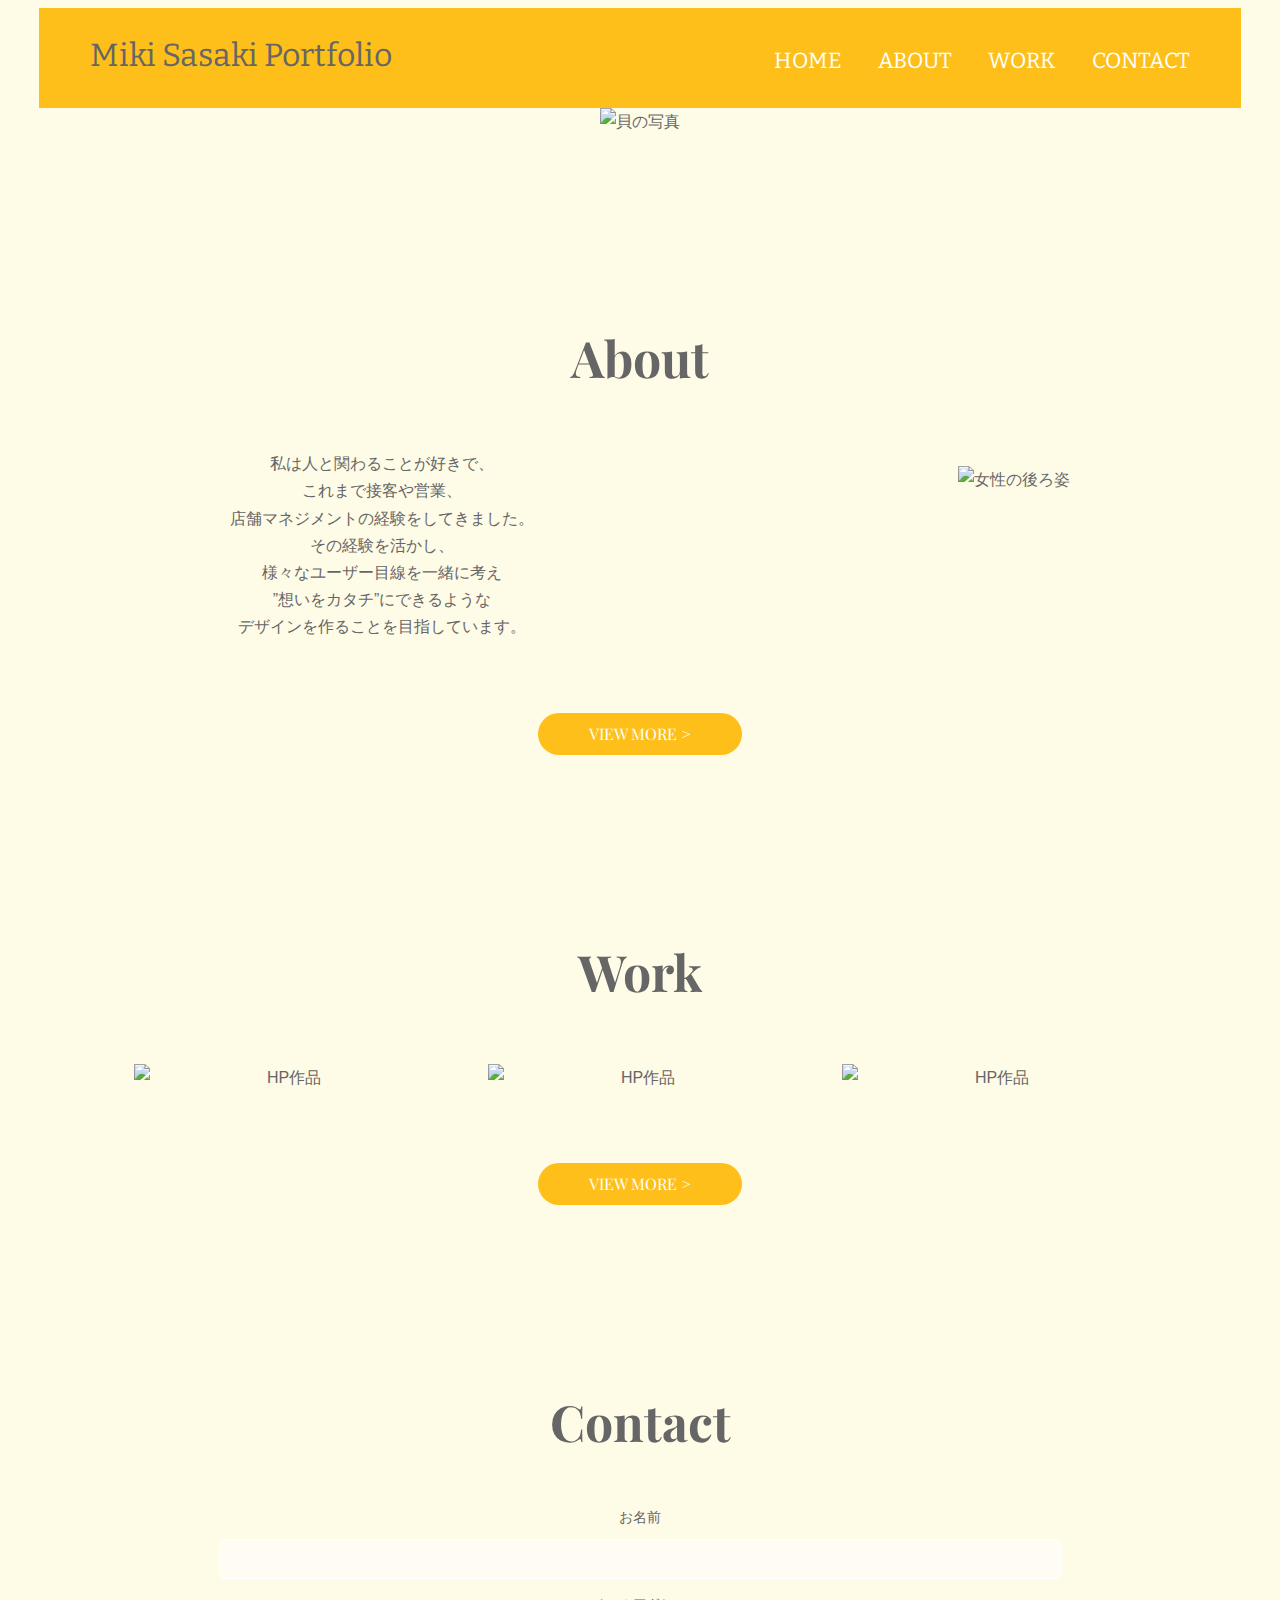
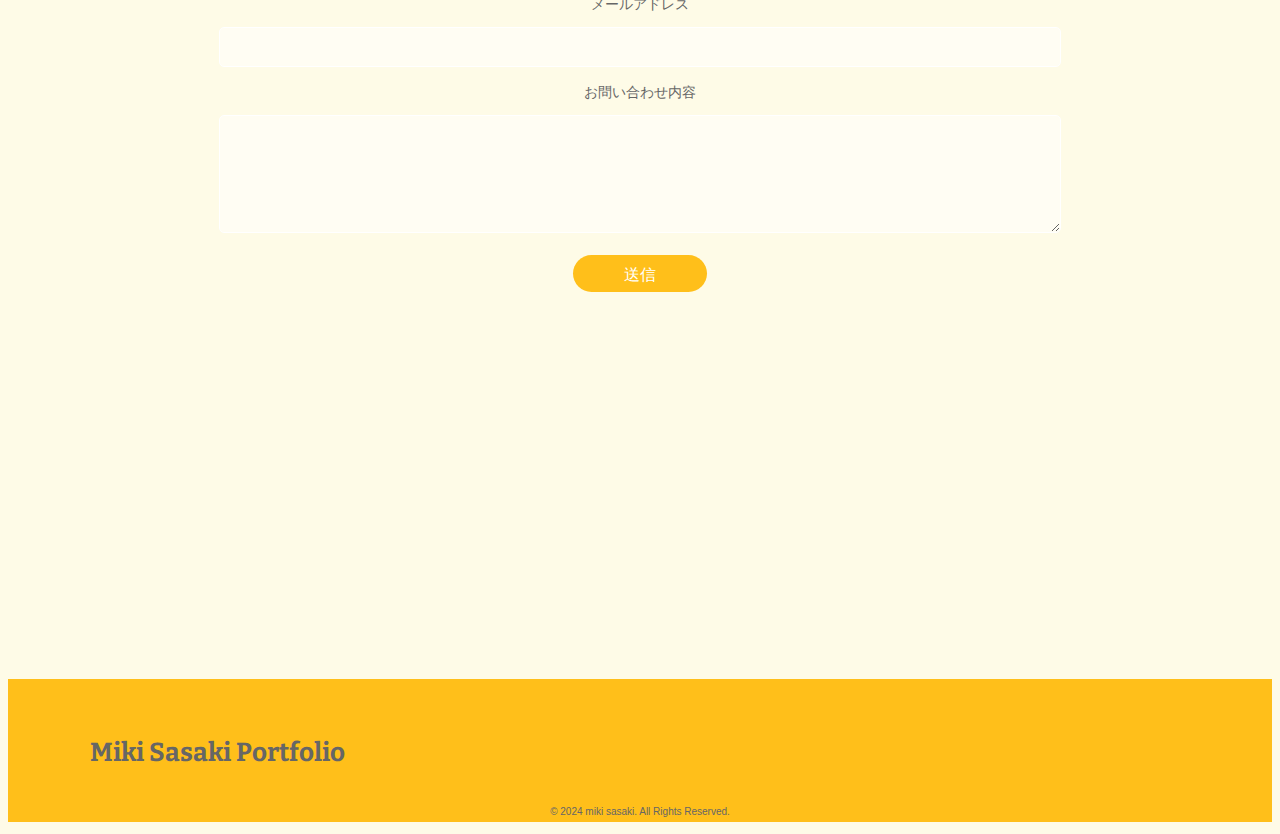
==== index.html @ 845d68cf "Update index.html" ====
<!DOCTYPE html>
<html lang="ja">
    <head>
        <meta charset="utf-8">
        <title>Miki Sasaki Portfolio</title>
        <meta name="description" content="デザインで想いをカタチに">
        <link rel="icon" type="image/png" href="https://github.com/mk789rrr/msportfolio/blob/main/icon-m.png?raw=true">

    <!-- CSS -->
    
     <link rel="stylesheet" href="https://unpkg.com/ress/dist/ress.min.css">
     <link rel="preconnect" href="https://fonts.googleapis.com">
<link rel="preconnect" href="https://fonts.gstatic.com" crossorigin>
<link href="https://fonts.googleapis.com/css2?family=Bitter:ital,wght@0,300;1,300&display=swap" rel="stylesheet">

<link rel="preconnect" href="https://fonts.googleapis.com">
<link rel="preconnect" href="https://fonts.gstatic.com" crossorigin>
<link href="https://fonts.googleapis.com/css2?family=Playfair+Display:ital,wght@0,400..900;1,400..900&display=swap" rel="stylesheet">
<link href="./css/style.css" rel="stylesheet">
     
    </head>


    <body>
    <header class="page-header wrapper">
        <h1>Miki Sasaki  Portfolio</h1>
        <nav>
            <ul class="main-nav">
                <li><a href="index.html">home</a></li>
                <li><a href="about.html">about</a></li>
                <li><a href="work.html">work</a></li>
                <li><a href="#contact">contact</a></li>
            </ul>
        </nav>
    </header>

    <div class="home-content wrapper">
        <div class="shell">
            <img src="https://github.com/mk789rrr/msportfolio/blob/main/shell.jpg?raw=true" alt="貝の写真">
        </div>



        <div id="about" class="big-bg">
        <h2 class="page-title">About</h2>
        <div class="flex">
        <div class="text">私は人と関わることが好きで、<br>
            これまで接客や営業、<br>
            店舗マネジメントの経験をしてきました。<br>
            その経験を活かし、<br>
            様々なユーザー目線を一緒に考え<br>
            ”想いをカタチ”にできるような<br>
            デザインを作ることを目指しています。</div>
         <figure class="image"><img src="https://github.com/mk789rrr/msportfolio/blob/main/girl-back.jpeg?raw=true" alt="女性の後ろ姿">
         </figure>
        </div><!-- .frex -->
        </div>

            <a class="button" href="about.html">VIEW MORE ></a>
       

            <div id="work" class="big-bg">
            <h2 class="page-title">Work</h2>
        <div class="wrapper grid">
            <img src="https://github.com/mk789rrr/msportfolio/blob/main/gowoking.png?raw=true" alt="HP作品">
            <img src="https://github.com/mk789rrr/msportfolio/blob/main/axisgroup.png?raw=true" alt="HP作品">
            <img src="https://github.com/mk789rrr/msportfolio/blob/main/webcoachdesign.png?raw=true" alt="HP作品">
        </div><!-- .grid -->
        <a class="button" href="work.html">VIEW MORE ></a>
            </div>

        <div id="contact" class="big-bg">
        <div class="wrapper">
            <h2 class="page-title">Contact</h2>
            <form action="#">
                <div>
                    <label for="name">お名前</label>
                    <input type="text" id="name" name="your-name">
                </div>

                <div>
                    <label for="email">メールアドレス</label>
                    <input type="email" id="email" name="your-email">
                </div>

                <div>
                    <label for="message">お問い合わせ内容</label>
                    <textarea id="message" name="your-message"></textarea>
                </div>

                <input type="submit" class="button" value="送信">
            </form>

        </div><!-- .wrapper-->
        </div><!-- #contact -->


       


    </div><!-- .home-content -->

    <footer>
        <div class="wrapper">
            <h3>Miki Sasaki  Portfolio</h3>
            <p><small>&copy; 2024 miki sasaki. All Rights Reserved.</small></p>
        </div>
    </footer>


    </body>
</html>
---- css/style.css ----
@charset "UTF-8";

/* 共通部分
------------------------------- */
html {
    font-size: 100%;
}
body{
    font-family: "Yu Gothic Medium", "游ゴシック Medium", YuGothic, "游ゴシック体", "ヒラギノ角ゴ Pro W3", sans-serif;
    line-height: 1.7;
    color: #666;
}
a {
    text-decoration: none;
}
img {
    max-width: 100%;
}
.wrapper {
    max-width: 1100px;
    margin: 0 auto;
    padding: 0 4%;
    text-align: center;
}


/* HEADER
--------------------------------- */

h1 {
    font-family: "Bitter", sans-serif;
      font-weight: 400;
      font-style: normal;
      margin-top: 20px;
    }

    .main-nav {
        display: flex;
        font-size: 1.375rem;
        text-transform: uppercase;
        margin-top: 34px;
        list-style: none;
    }
    .main-nav li {
        margin-left: 36px;
        font-family: "Bitter", sans-serif;
      font-weight: 400;
      font-style: normal;
    }
    .main-nav a {
        color: #fff;
    }
    .main-nav a:hover {
        color: #666;
    }
    .page-header {
        display: flex;
        justify-content: space-between;
        background: #FFBF1A;
        width: 100%;
        height: 100px;
        margin: auto;
    }
    .wrapper {
        max-width: 1100px;
        margin: 0 auto;
        padding: 0 4%;
        
    }

    /* HOME
    ----------------------------------- */
    
        

    .home-content p {
        margin-top: 50px;
    }
    .page-title {
        font-size: 3.125rem;
        text-align: center;
        margin-top: 180px;
        font-family: "Playfair Display", serif;
        font-optical-sizing: auto;
        font-weight: <weight>;
        font-style: normal;
    }
    .flex {
        display: flex; /*横並び*/
        justify-content: space-between;
        margin-top: 50px;
        margin-bottom: 80px; /* ボタン位置調整　*/
        margin-left: 80px;
        margin-right: 80px;
      }
     
      .flex .text {
        margin: 0 0 0 60px;
        padding: 0;
      
      }
      .text p {
        display: table-cell;
        margin: 0;
      }
      


    /* ボタン　*/
    .button {
        font-size: 1rem;
        font-family: "Playfair Display", serif;
        font-optical-sizing: auto;
        font-weight: <weight>;
        font-style: normal; /* ここまでフォントのこと　*/
        background: #FFBF1A;
        color: #fff;
        border-radius: 5px;
        padding: 10.4px 50.7px;
        border-radius: 100vh;
        text-align: center;
    }
    .botton :hover {
        background: #666; 
    }
    /* 写真　*/
    .grid {
        display: grid;
        gap: 50px;
        grid-template-columns: repeat(3,1fr);
        margin-top: 50px;
        margin-bottom: 80px; /* ボタン位置調整 */
    }
    .image img {
        width: 384px;
    }
    .shell img {
        width: 1058px;
    }
    /* CONTACT 
    -------------------------------------------*/
    #contact {
        background-image: url(../images/beach.jpeg);
        min-height: 100vh;
        background-size: cover;
    }
    #contact .page-title {
        text-align: center;
    }
    .text {
        display: flex;
        align-items: center;
    }
    /* フォーム　*/
    form div {
        margin-bottom: 14px;
    }
    label {
        font-size: 0.875rem;
        margin-bottom: 10px;
        display: block;
    }
    input[type=text],
    input[type=email],
    textarea {
        background: rgba(255,255,255,.5);
        border: 1px #fff solid;
        border-radius: 5px;
        padding: 10px 300px;
        font-size: 1rem;
    }
    input[type=text],
    input[type=email] {
        width: 100%;
        max-width: 240px;
    }
    textarea {
        width: 100%;
        max-width: 240px;
        height: 6rem;
    }
    input[type="submit"] {
        border: none;
        cursor: pointer;
        line-height: 1;
    }

    /* モバイル版
    ---------------------------- */
    @media (max-width: 600px){


        /* CONTACT */
        #contact .page-title {
            margin-top: 40px;
        }

        /* フォーム */
        input[type="text"],
        input[type="email"],
        textarea {
            max-width: 100%;
        }

    }
    /* FOOTER 
    ------------------------------ */
    footer {
        background: #FFBF1A;
        text-align: center;
        padding: 26px 0 0;
    }
    footer h3 {
        color: #666;
        font-size: 1.625rem;
        text-align: left;
        font-family: "Bitter", sans-serif;
    }
    footer p {
        color: #666;
        font-size: 0.75rem;
    }

    /* ABOUT
    ------------------------------- */

    body {
        background-color: #FEFBE7;
    }

    .image2 {
        width: 462px;
        height: 307px;
        display: block;
        margin: 0 auto;
        margin-top: 100px;
    }
    .page-title2 {
        font-size: 3.125rem;
        text-align: left;
        font-family: "Playfair Display", serif;
        font-optical-sizing: auto;
        font-weight: <weight>;
        font-style: normal;
        margin-top: 120px;
        margin-bottom: 30px
    }
    .about-answer {
        font-size: 1.5625rem;
        border-bottom: 1px solid #666;
        display: inline-block;
        margin-bottom: 20px;
    
    }
     .about-word {
        text-align: left;
        margin-left: 100px;
     }
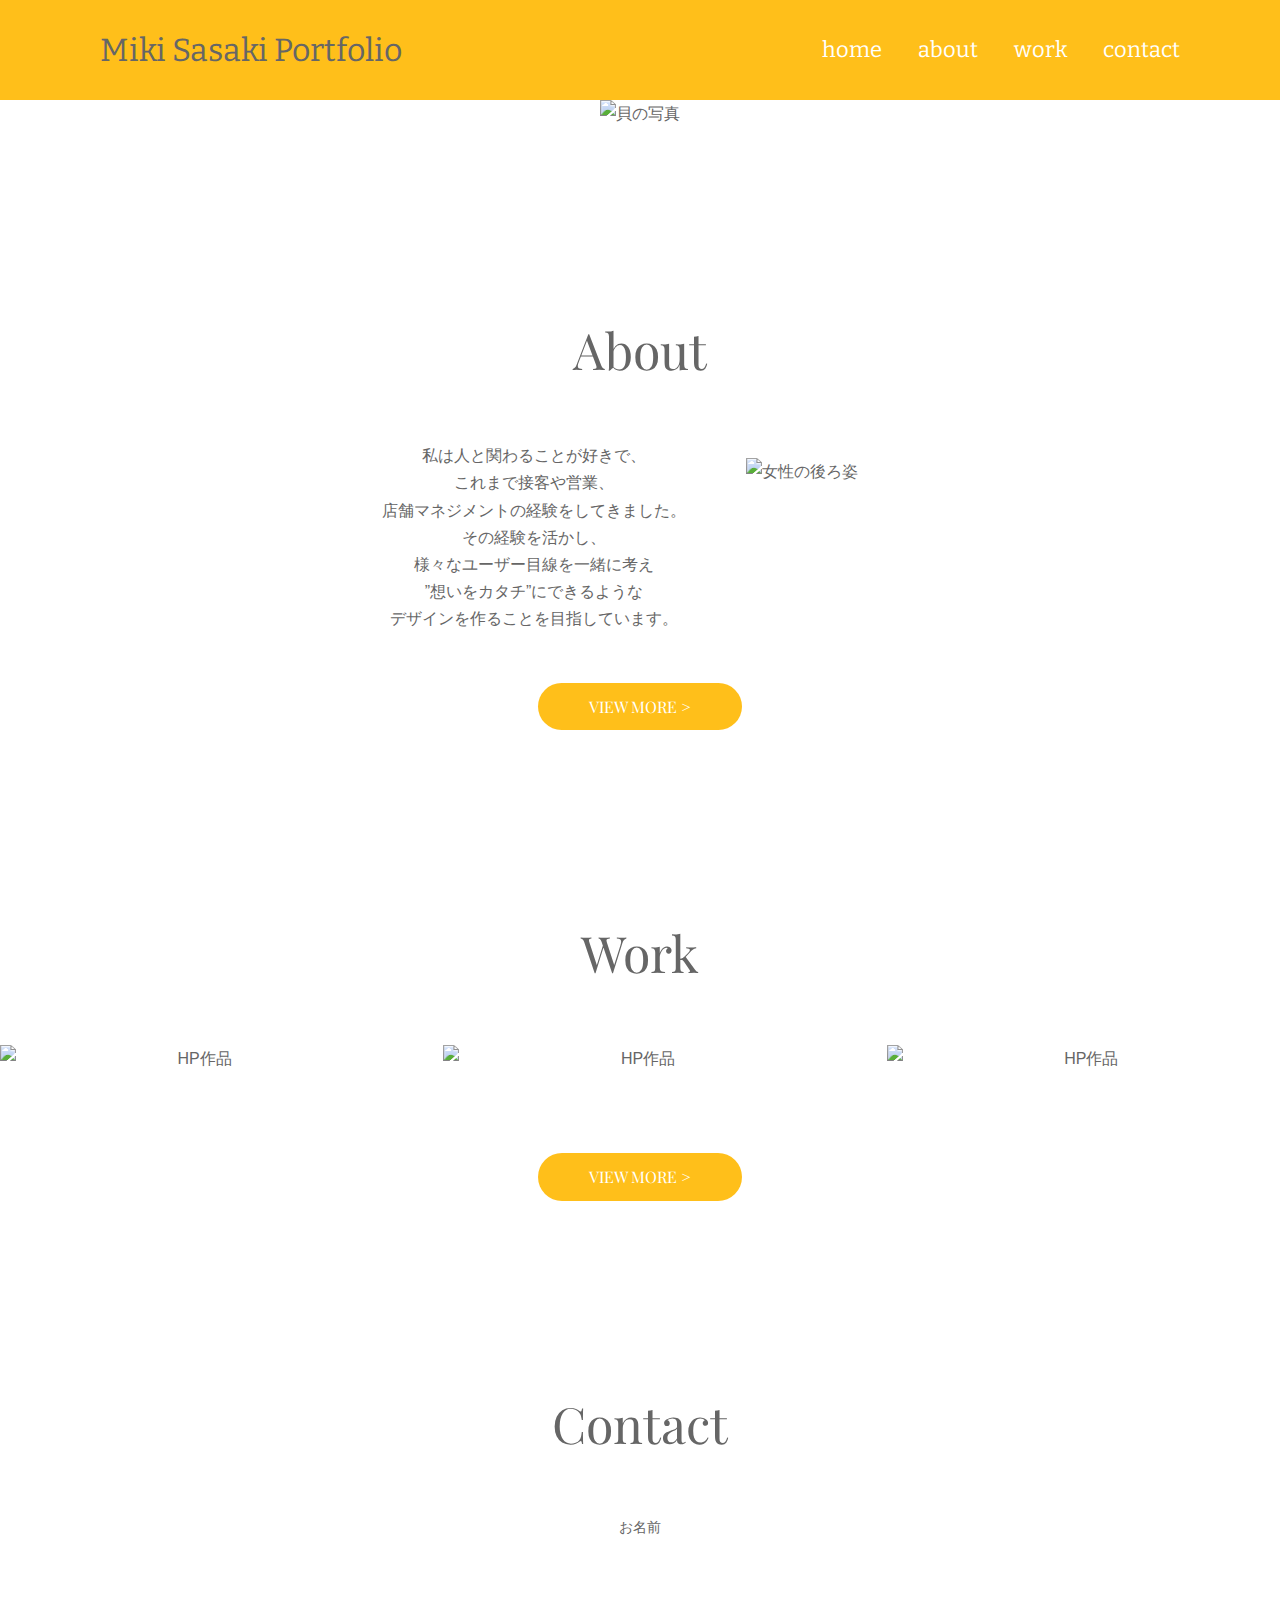
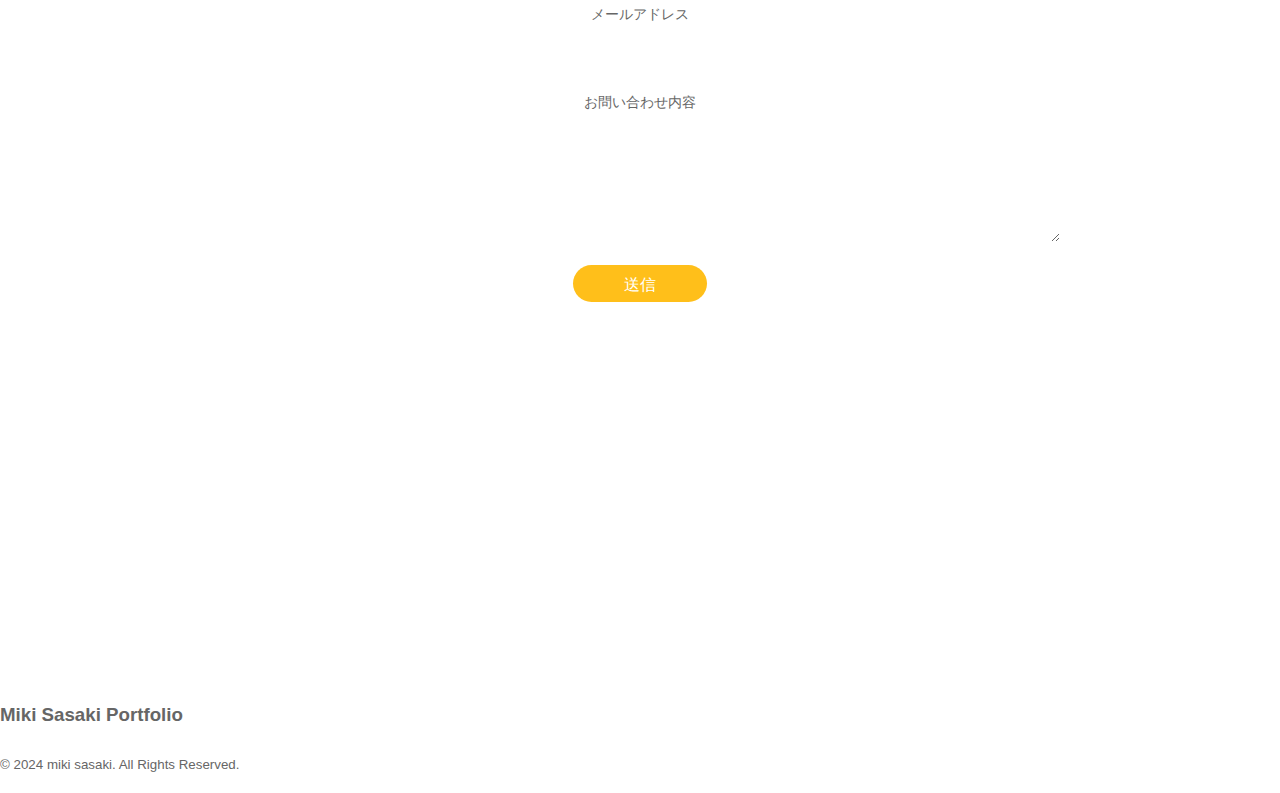
==== commit 839379af: "Update index.html" ====
--- a/index.html
+++ b/index.html
@@ -2,6 +2,7 @@
 <html lang="ja">
     <head>
         <meta charset="utf-8">
+        <meta name="viewport" content="width=device-width">
         <title>Miki Sasaki Portfolio</title>
         <meta name="description" content="デザインで想いをカタチに">
         <link rel="icon" type="image/png" href="https://github.com/mk789rrr/msportfolio/blob/main/icon-m.png?raw=true">
@@ -28,7 +29,7 @@
             <ul class="main-nav">
                 <li><a href="index.html">home</a></li>
                 <li><a href="about.html">about</a></li>
-                <li><a href="work.html">work</a></li>
+                <li><a href="#work">work</a></li>
                 <li><a href="#contact">contact</a></li>
             </ul>
         </nav>
@@ -66,7 +67,7 @@
             <img src="https://github.com/mk789rrr/msportfolio/blob/main/axisgroup.png?raw=true" alt="HP作品">
             <img src="https://github.com/mk789rrr/msportfolio/blob/main/webcoachdesign.png?raw=true" alt="HP作品">
         </div><!-- .grid -->
-        <a class="button" href="work.html">VIEW MORE ></a>
+        <a class="button" href="index.html">VIEW MORE ></a>
             </div>
 
         <div id="contact" class="big-bg">
--- a/css/style.css
+++ b/css/style.css
@@ -9,6 +9,9 @@
     font-family: "Yu Gothic Medium", "游ゴシック Medium", YuGothic, "游ゴシック体", "ヒラギノ角ゴ Pro W3", sans-serif;
     line-height: 1.7;
     color: #666;
+    margin: 0; /* ブログ　*/
+    padding: 0; /* ブログ　*/
+    width: 100%; /* コーチ　*/
 }
 a {
     text-decoration: none;
@@ -17,130 +20,165 @@
     max-width: 100%;
 }
 .wrapper {
-    max-width: 1100px;
-    margin: 0 auto;
-    padding: 0 4%;
-    text-align: center;
+    max-width: 100%; /* コーチ　1100pxではなく100% */
+    margin: 0;
+    padding: 0;
+    box-sizing: border-box; /* コーチ text-align:センターは消す */
 }
 
 
 /* HEADER
 --------------------------------- */
-
-h1 {
+.page-header {
+    display: flex;
+    justify-content: space-between;
+    background: #FFBF1A;
+    width: 100%; /* 100vwを変更 */
+    height: 100px;
+    align-items: center; /* コーチ */
+    padding: 0 100px; /* コーチ 左右に100pxのパディングを追加、margin:auto;を変更 */
+    box-sizing: border-box; /* コーチ　パディングを含めてボックスサイズを計算 */
+}
+.page-header h1 {
+    margin: 0;
     font-family: "Bitter", sans-serif;
       font-weight: 400;
       font-style: normal;
-      margin-top: 20px;
-    }
-
-    .main-nav {
-        display: flex;
+    }
+
+.page-header .main-nav {
+        display: flex; /* 横並びにする */
         font-size: 1.375rem;
-        text-transform: uppercase;
-        margin-top: 34px;
+        margin: 0; /* コーチ　*/
+        padding: 0; /* コーチ　*/
         list-style: none;
     }
-    .main-nav li {
-        margin-left: 36px;
-        font-family: "Bitter", sans-serif;
+    /* text-transform: uppercase; 
+       margin-top: 34px;
+        消した　*/
+
+.page-header .main-nav li {
+      margin-left: 36px; /* 各リンク間のスペースを調整　*/
+      font-family: "Bitter", sans-serif;
       font-weight: 400;
       font-style: normal;
     }
-    .main-nav a {
+.page-header .main-nav a {
         color: #fff;
-    }
-    .main-nav a:hover {
+        text-decoration: none; /* コーチ　テキストの下線を削除 */
+
+    }
+.page-header .main-nav a:hover {
         color: #666;
     }
-    .page-header {
-        display: flex;
-        justify-content: space-between;
-        background: #FFBF1A;
-        width: 100%;
-        height: 100px;
-        margin: auto;
-    }
-    .wrapper {
-        max-width: 1100px;
-        margin: 0 auto;
-        padding: 0 4%;
+    
         
-    }
+    
 
     /* HOME
     ----------------------------------- */
-    
-        
-
-    .home-content p {
-        margin-top: 50px;
+    .home-content {
+        text-align: center; /* コーチ　*/
+    }
+
+    .home-content .shell img {
+        width: auto; /* 自動調整 */
+        max-width: 100%; /* 最大幅を100%に設定 */
+        height: auto; /* 高さも自動調整 */
     }
     .page-title {
         font-size: 3.125rem;
-        text-align: center;
         margin-top: 180px;
         font-family: "Playfair Display", serif;
-        font-optical-sizing: auto;
-        font-weight: <weight>;
+        font-weight: 400;
         font-style: normal;
-    }
-    .flex {
+        margin-bottom: 50px; /* タイトルと下のコンテンツのスペース　*/
+    }
+    /* ont-optical-sizing: auto;
+       text-align: center;
+     消した　*/
+
+     .flex {
         display: flex; /*横並び*/
-        justify-content: space-between;
-        margin-top: 50px;
-        margin-bottom: 80px; /* ボタン位置調整　*/
-        margin-left: 80px;
-        margin-right: 80px;
+        justify-content: center; /* space-between 消した,中央よせ */
+        flex-wrap: wrap; /* コーチ　レスポンシブ対応 */
+        gap: 20px; /* コーチ　要素間のスペースを調整 */
+        margin: 50px 0; /* コーチ　上下のマージン調整 */
       }
-     
-      .flex .text {
-        margin: 0 0 0 60px;
-        padding: 0;
-      
+
+    .table {
+        width: 100%;
+        border-collapse: collapse;
+    }
+        
+    .flex .text {
+        margin: 0;
+        max-width: 600px; /* コーチ　最大幅を指定して中央寄せをサポート */
       }
-      .text p {
-        display: table-cell;
-        margin: 0;
+
+    .frex .image {
+        margin: 0; /* コーチ */
+    }
+
+      .grid img {
+        width: 100%;
+        height: auto;
       }
       
+      .grid {
+        display: grid;
+        gap: 50px;
+        grid-template-columns: repeatrepeat(auto-fit, minmax(200px, 1fr)); /* コーチ　上下のマージン調整 */
+        margin: 50px 0; /* コーチ　上下のマージン調整 */
+    }
+
+    .grid img {
+        width: 100%;
+        height: auto;
+    }
 
 
     /* ボタン　*/
     .button {
+        display: inline-block; /* コーチ　ボタンを中央寄せにする */
         font-size: 1rem;
         font-family: "Playfair Display", serif;
-        font-optical-sizing: auto;
-        font-weight: <weight>;
+        font-weight: 400;
         font-style: normal; /* ここまでフォントのこと　*/
         background: #FFBF1A;
         color: #fff;
         border-radius: 5px;
+        border-radius: 100vh;
         padding: 10.4px 50.7px;
-        border-radius: 100vh;
         text-align: center;
+        margin: 20px o; /* コーチ　ボタンの上下のマージン調整 */
     }
     .botton :hover {
         background: #666; 
     }
+
     /* 写真　*/
     .grid {
         display: grid;
         gap: 50px;
         grid-template-columns: repeat(3,1fr);
         margin-top: 50px;
-        margin-bottom: 80px; /* ボタン位置調整 */
+        margin-bottom: 80px;
     }
     .image img {
         width: 384px;
     }
+
     .shell img {
-        width: 1058px;
-    }
+        width: 100%;
+        height: auto;
+    }
+    
+    
     /* CONTACT 
     -------------------------------------------*/
     #contact {
-        background-image: url(../images/beach.jpeg);
+        background-image: url("https://github.com/mk789rrr/msportfolio/blob/main/beach.jpeg?raw=true");
         min-height: 100vh;
         background-size: cover;
     }
@@ -201,24 +239,18 @@
         textarea {
             max-width: 100%;
         }
-
-    }
-    /* FOOTER 
-    ------------------------------ */
-    footer {
-        background: #FFBF1A;
-        text-align: center;
-        padding: 26px 0 0;
-    }
-    footer h3 {
-        color: #666;
-        font-size: 1.625rem;
-        text-align: left;
-        font-family: "Bitter", sans-serif;
-    }
-    footer p {
-        color: #666;
-        font-size: 0.75rem;
+        /* 画像　*/
+        .shell img {
+            width: 100%;
+            height: auto;
+        }
+
+   #contact img {
+            background-size: cover;
+            width: 390px;
+       height:844px;
+  
+
     }
 
     /* ABOUT
@@ -226,6 +258,7 @@
 
     body {
         background-color: #FEFBE7;
+        min-width: 1020px;
     }
 
     .image2 {
@@ -240,7 +273,7 @@
         text-align: left;
         font-family: "Playfair Display", serif;
         font-optical-sizing: auto;
-        font-weight: <weight>;
+        font-weight: 400;
         font-style: normal;
         margin-top: 120px;
         margin-bottom: 30px
@@ -256,6 +289,36 @@
         text-align: left;
         margin-left: 100px;
      }
+    /* FOOTER 
+    ------------------------------ */
+    footer {
+        background: #FFBF1A;
+        text-align: center;
+        padding: 26px 0;
+        
+    
+    }
+    footer .wrapper { /* コーチ */
+        max-width: 1100px;
+        margin: 0 auto;
+        padding: 0,100px;
+        text-align: center;
+        height: 85px;
+    }
+    footer h3 {
+        color: #666;
+        font-size: 1.625rem;
+        text-align: left;
+        font-family: "Bitter", sans-serif;
+        margin: 0; /* コーチ　*/
+    }
+    footer p {
+        color: #666;
+        font-size: 0.75rem;
+        margin: 0; /* コーチ　*/
+    }
+
+    
      
 
   
